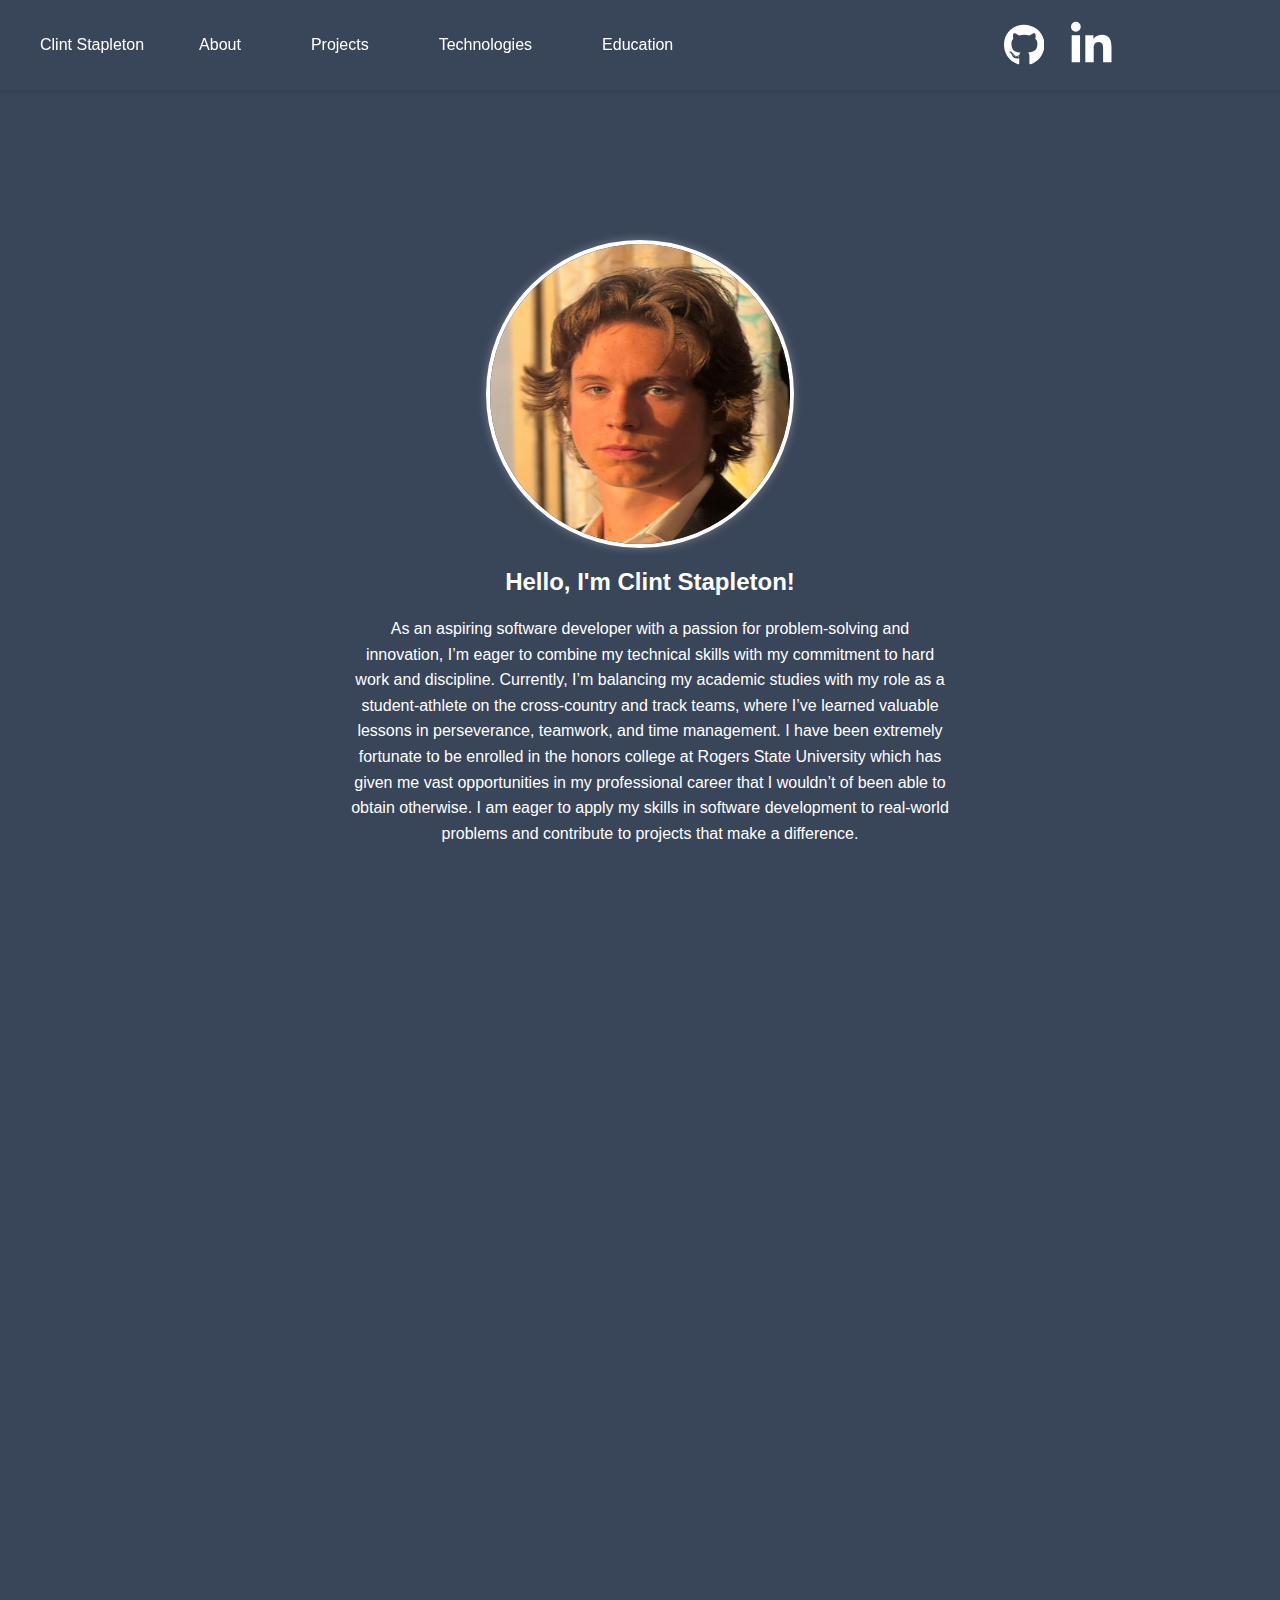
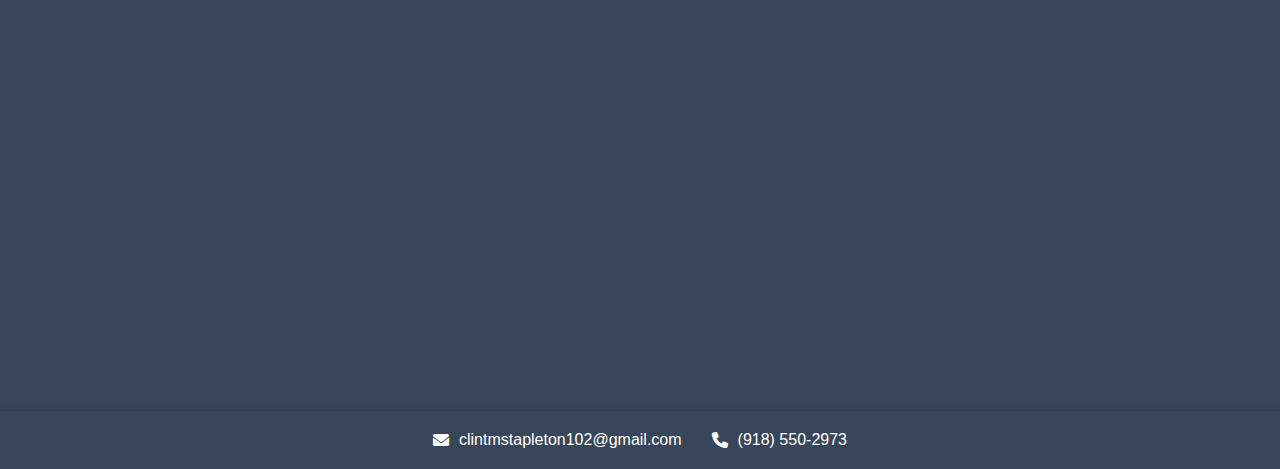
==== index.html @ 7c1acc9a "Updated Projects List" ====
<!DOCTYPE html>
<html lang="en">
<head>
    <link rel="stylesheet" href="https://cdnjs.cloudflare.com/ajax/libs/font-awesome/6.0.0/css/all.min.css">
    <link rel="stylesheet" href="styles.css">
    <meta charset="UTF-8">
    <meta name="viewport" content="width=device-width, initial-scale=1.0">
    <title>Clint Stapleton</title>
</head>
<body>
    <header>
        <div class="site-title">Clint Stapleton</div>
        <nav class="navbar">
            <div class="hamburger">
                <span></span>
                <span></span>
                <span></span>
            </div>
            <ul class="nav-list">
                <li><a href="#about">About</a></li>
                <li><a href="#projects">Projects</a></li>
                <li><a href="#technologies">Technologies</a></li>
                <li><a href="#education">Education</a></li>
            </ul>
        </nav>
        <div class="card">
            <a class="social-link1" href="https://github.com/clintms121" target="_blank">
              <svg xmlns="http://www.w3.org/2000/svg" fill="#fff" height="1em" viewBox="0 0 496 512"><path d="M165.9 397.4c0 2-2.3 3.6-5.2 3.6-3.3.3-5.6-1.3-5.6-3.6 0-2 2.3-3.6 5.2-3.6 3-.3 5.6 1.3 5.6 3.6zm-31.1-4.5c-.7 2 1.3 4.3 4.3 4.9 2.6 1 5.6 0 6.2-2s-1.3-4.3-4.3-5.2c-2.6-.7-5.5.3-6.2 2.3zm44.2-1.7c-2.9.7-4.9 2.6-4.6 4.9.3 2 2.9 3.3 5.9 2.6 2.9-.7 4.9-2.6 4.6-4.6-.3-1.9-3-3.2-5.9-2.9zM244.8 8C106.1 8 0 113.3 0 252c0 110.9 69.8 205.8 169.5 239.2 12.8 2.3 17.3-5.6 17.3-12.1 0-6.2-.3-40.4-.3-61.4 0 0-70 15-84.7-29.8 0 0-11.4-29.1-27.8-36.6 0 0-22.9-15.7 1.6-15.4 0 0 24.9 2 38.6 25.8 21.9 38.6 58.6 27.5 72.9 20.9 2.3-16 8.8-27.1 16-33.7-55.9-6.2-112.3-14.3-112.3-110.5 0-27.5 7.6-41.3 23.6-58.9-2.6-6.5-11.1-33.3 2.6-67.9 20.9-6.5 69 27 69 27 20-5.6 41.5-8.5 62.8-8.5s42.8 2.9 62.8 8.5c0 0 48.1-33.6 69-27 13.7 34.7 5.2 61.4 2.6 67.9 16 17.7 25.8 31.5 25.8 58.9 0 96.5-58.9 104.2-114.8 110.5 9.2 7.9 17 22.9 17 46.4 0 33.7-.3 75.4-.3 83.6 0 6.5 4.6 14.4 17.3 12.1C428.2 457.8 496 362.9 496 252 496 113.3 383.5 8 244.8 8zM97.2 352.9c-1.3 1-1 3.3.7 5.2 1.6 1.6 3.9 2.3 5.2 1 1.3-1 1-3.3-.7-5.2-1.6-1.6-3.9-2.3-5.2-1zm-10.8-8.1c-.7 1.3.3 2.9 2.3 3.9 1.6 1 3.6.7 4.3-.7.7-1.3-.3-2.9-2.3-3.9-2-.6-3.6-.3-4.3.7zm32.4 35.6c-1.6 1.3-1 4.3 1.3 6.2 2.3 2.3 5.2 2.6 6.5 1 1.3-1.3.7-4.3-1.3-6.2-2.2-2.3-5.2-2.6-6.5-1zm-11.4-14.7c-1.6 1-1.6 3.6 0 5.9 1.6 2.3 4.3 3.3 5.6 2.3 1.6-1.3 1.6-3.9 0-6.2-1.4-2.3-4-3.3-5.6-2z"></path></svg>
            </a>
            <a class="social-link2" href="https://www.linkedin.com/in/clint-stapleton-73284a2b8/" target="_blank">
              <svg xmlns="http://www.w3.org/2000/svg" height="1em" viewBox="0 0 448 512" fill="#fff"><path d="M100.28 448H7.4V148.9h92.88zM53.79 108.1C24.09 108.1 0 83.5 0 53.8a53.79 53.79 0 0 1 107.58 0c0 29.7-24.1 54.3-53.79 54.3zM447.9 448h-92.68V302.4c0-34.7-.7-79.2-48.29-79.2-48.29 0-55.69 37.7-55.69 76.7V448h-92.78V148.9h89.08v40.8h1.3c12.4-23.5 42.69-48.3 87.88-48.3 94 0 111.28 61.9 111.28 142.3V448z"></path></svg>          </a>
        </div> 
    </header>

    <main>
        <section id="about">
          <img src="mainFace.jpg" alt="My Photo" class="profile-photo">
          <div class="about-text">
            <h1>Hello, I'm Clint Stapleton!</h1>
            <p>As an aspiring software developer with a passion for problem-solving and innovation, I’m eager to combine my technical skills with my commitment to hard work and discipline. Currently, I’m balancing my academic studies with my role as a student-athlete on the cross-country and track teams, where I’ve learned valuable lessons in perseverance, teamwork, and time management. I have been extremely fortunate to be enrolled in the honors college at Rogers State University which has given me vast opportunities in my professional career that I wouldn’t of been able to obtain otherwise. I am eager to apply my skills in software development to real-world problems and contribute to projects that make a difference.</p>
          </div>
        </section>
        <section id="projects">
            <h1 style="color: white">Projects</h1>
            <div class="projects-container">
              <div class="project-card">
                <h2>Inventory Management Application</h2>
                <p>I have designed and developed a full-stack inventory management application using JavaFX. Key features include adding items to the desired inventory, editing existing items, and searching for items as needed. The application also includes a reports tab, allowing users to export their inventory as an Excel sheet. I am currently integrating an SQL database for persistent storage, ensuring scalability and robust data management.</p>
                <a href="https://github.com/clintms121/Customizable_Inventory_Manager" target="_blank">View on GitHub</a>
              </div>
              <div class="project-card">
                <h2>Portfolio Website</h2>
                <p>I designed and developed a professional portfolio website to showcase my front-end skills as a developer. The site was built using HTML, CSS, and JavaScript, featuring a responsive layout to ensure a user friendly experience.</p>
                <a href="https://github.com/clintms121/Portfolio-Website" target="_blank">View on GitHub</a>
              </div>
              <div class="project-card">
                <h2>Claremore Train Prediction Web Application</h2>
                <p>In progress</p>
              </div>
              <div class="project-card">
                <h2>Fitness AI Assistant Web App</h2>
                <p>In Progress</p>
              </div>
            </div>
          </section>
          <section id="technologies">
            <h1 style="color: white">Technologies</h1>
            <div class="technologies-container">
                <div class="technology-card">
                    <h2>HTML</h2>
                    <p>Experience with semantic HTML5 elements and best practices.</p>
                </div>
                <div class="technology-card">
                    <h2>CSS</h2>
                    <p>Proficient in CSS3, including Flexbox, Grid, and responsive design.</p>
                </div>
                <div class="technology-card">
                    <h2>JavaScript</h2>
                    <p>Skilled in ES6+, DOM manipulation, and modern JavaScript frameworks.</p>
                </div>
                <div class="technology-card">
                    <h2>Java</h2>
                    <p>Experience with Java for backend development and desktop applications.</p>
                </div>
                <div class="technology-card">
                    <h2>Python</h2>
                    <p>Experience with Python for data analysis, and machine learning.</p>
                </div>
                <div class="technology-card">
                    <h2>C#</h2>
                    <p>Experienced in C# for developing desktop applications and game design utilizing Unity.</p>
                </div>
                <div class="technology-card">
                    <h2>Swift</h2>
                    <p>Proficient in Swift for iOS app development, including UI design and integration with backend services.</p>
                </div>
            </div>
        </section>
        <section id="education">
            <h1 style="color: white">Education</h1>
            <div class="education-container">
                <div class="education-card">
                    <img src="rsu.png" alt="University Image" class="university-image">
                    <h2>Rogers State University</h2>
                    <p>Bachelors in Information Technology, Software Development and Multimedia</p>
                    <p>Honors College</p>
                    <p>Expected Graduation: May 2027</p>
                    <p>GPA: 3.9</p>
                </div>
            </div>
        </section>
      </main>

      <footer>
        <div class ="contact-info">
            <div class="contact-item">
                <i class="fas fa-envelope"></i>
                <a>clintmstapleton102@gmail.com</a>
            </div>
            <div class="contact-item">
                <i class="fas fa-phone"></i>
                <a href="tel:+1234567890">(918) 550-2973</a>
            </div>
        </div>
      </footer>

    <script>
        document.querySelectorAll('a[href^="#"]').forEach(anchor => {
            anchor.addEventListener('click', function (e) {
                e.preventDefault();

                document.querySelector(this.getAttribute('href')).scrollIntoView({
                    behavior: 'smooth'
                });
            });
        });
    </script>

<script>
    const observer = new IntersectionObserver((entries) => {
        entries.forEach(entry => {
            // Add visible class when entering viewport
            if (entry.isIntersecting) {
                entry.target.classList.add('visible');
            } 
            // Remove visible class when leaving viewport
            else {
                entry.target.classList.remove('visible');
            }
        });
    }, {
        threshold: 0.1,
        rootMargin: '-50px'
    });

    // Observe all sections
    document.querySelectorAll('section').forEach((section) => {
        observer.observe(section);
    });
</script>

<script>
    const hamburger = document.querySelector('.hamburger');
    const navList = document.querySelector('.nav-list');

    hamburger.addEventListener('click', () => {
        navList.classList.toggle('active');
    });
</script>

</body>
</html>
---- styles.css ----
html {
  scroll-behavior: smooth;
}

body {
  background: #394559;
  font-family: Arial, sans-serif;
  margin: 0;
  padding: 0;
}

header {
  position: fixed;
  top: 0;
  left: 0;
  right: 0;
  background: #394559;
  z-index: 1000;
  display: flex;
  justify-content: space-between;
  align-items: center;
  padding: 10px 20px;
  box-shadow: 0 2px 5px rgba(0,0,0,0.1);
}

main {
  padding-top: 80px; /* Adjust based on header height */
}

.site-title {
  font-size: 16px; 
  font-weight: normal; 
  color: white;
  text-decoration: none; 
  padding: 14px 20px; 
}

.navbar {
  flex-grow: 1;
  display: flex;
  align-items: center;
}

.nav-list {
  list-style-type: none;
  margin: 0;
  padding: 0;
  display: flex;
  justify-content: center;
}

.nav-list li {
  margin: 0 15px;
}

.nav-list a {
  color: white;
  text-decoration: none;
  padding: 14px 20px;
  display: block;
  font-size: 16px;
  font-weight: normal;
}

.nav-list a:hover {
  background-color: #575757;
  border-radius: 4px;
}

section {
  padding: 60px 20px;
  display: flex;
  align-items: center;
  flex-direction: column;
}

#about {
  margin-top: 100px;
}

.profile-photo {
  width: 300px;
  height: 300px;
  border-radius: 50%;
  margin-bottom: 20px;
  border: 4px solid white;
  box-shadow: 0 0 10px rgba(255, 255, 255, 0.3);
}

.about-text {
  color: white;
  text-align: center;
  max-width: 600px;
  margin-left: 20px;
}

.about-text h1 {
  margin-top: 0;
  margin-bottom: 20px;
  font-size: 24px;
}

.about-text p {
  margin-bottom: 20px;
  line-height: 1.6;
}

/* From Uiverse.io by ahmed150up2 */ 
.card {
  display: flex;
  height: 70px;
  width: 270px;
}

.card svg {
  position: absolute;
  display: flex;
  width: 60%;
  height: 100%;
  font-size: 24px;
  font-weight: 700;
  opacity: 1;
  transition: opacity 0.25s;
  z-index: 2;
  cursor: pointer;
}

.card .social-link1,.card .social-link2,.card .social-link3,.card .social-link4 {
  position: relative;
  display: flex;
  align-items: center;
  justify-content: center;
  width: 25%;
  color: whitesmoke;
  font-size: 24px;
  text-decoration: none;
  transition: 0.25s;
  border-radius: 50px;
}

.card svg {
  transform: scale(1);
}

.card .social-link1:hover {
  background-color: #1a1e22;
  animation: bounce_613 0.4s linear;
}

.card .social-link2:hover {
  background-color: #0a66c2;
  animation: bounce_613 0.4s linear;
}

.card .social-link3:hover {
  background-color: #0059f7;
  animation: bounce_613 0.4s linear;
}

.card .social-link4:hover {
  background-color: #1d4292;
  animation: bounce_613 0.4s linear;
}

@keyframes bounce_613 {
  40% {
    transform: scale(1.4);
  }

  60% {
    transform: scale(0.8);
  }

  80% {
    transform: scale(1.2);
  }

  100% {
    transform: scale(1);
  }
}

.projects-container {
  display: flex;
  flex-wrap: wrap;
  justify-content: center;
  gap: 20px;
  padding: 20px;
}

.project-card {
  background: #fff;
  border-radius: 8px;
  box-shadow: 0 4px 8px rgba(0, 0, 0, 0.1);
  padding: 20px;
  width: 300px;
  display: flex;
  flex-direction: column;
  justify-content: space-between;
  text-align: center;
  height: 400px; 
}

.project-card h2 {
  margin-top: 0;
  font-size: 20px;
}

.project-card p {
  font-size: 16px;
  color: #333;
  flex-grow: 1;
}

.project-card a {
  display: inline-block;
  margin-top: 10px;
  padding: 10px 20px;
  background: #394559;
  color: #fff;
  text-decoration: none;
  border-radius: 4px;
  align-self: center;
  margin-top: auto; 
}

.project-card a:hover {
  background: #575757;
}

.technologies-container {
  display: flex;
  flex-wrap: wrap;
  justify-content: center;
  gap: 20px;
  padding: 20px;
}

.technology-card {
  background: #fff;
  border-radius: 8px;
  box-shadow: 0 4px 8px rgba(0, 0, 0, 0.1);
  padding: 20px;
  width: 300px;
  text-align: center;
}

.technology-card h2 {
  margin-top: 0;
  font-size: 20px;
}

.technology-card p {
  font-size: 16px;
  color: #333;
}

.education-container {
  display: flex;
  flex-wrap: wrap;
  justify-content: center;
  gap: 20px;
  padding: 20px;
}

.education-card {
  background: #fff;
  border-radius: 8px;
  box-shadow: 0 4px 8px rgba(0, 0, 0, 0.1);
  padding: 20px;
  width: 300px;
  text-align: center;
}

.education-card h2 {
  margin-top: 0;
  font-size: 20px;
}

.education-card p {
  font-size: 16px;
  color: #333;
}

.university-image {
  width: 100%;
  height: auto;
  border-radius: 8px;
  margin-bottom: 15px;
}

.fade-in {
  opacity: 0;
  transform: translateY(20px);
  transition: opacity 0.6s ease-in, transform 0.6s ease-out;
}

.fade-in.visible {
  opacity: 1;
  transform: translateY(0);
}

section {
  opacity: 0;
  transform: translateY(20px);
  transition: opacity 0.6s ease-in-out, transform 0.6s ease-in-out;
}

section.visible {
  opacity: 1;
  transform: translateY(0);
}

footer {
  background: #394559;
  padding: 20px;
  margin-top: 40px;
  text-align: center;
  box-shadow: 0 -2px 5px rgba(0,0,0,0.1);
}

.contact-info {
  display: flex;
  justify-content: center;
  gap: 30px;
}

.contact-item {
  display: flex;
  align-items: center;
  gap: 10px;
}

.contact-item a {
  color: white;
  text-decoration: none;
}

.contact-item a:hover {
  text-decoration: underline;
}

.contact-item i {
  color: white;
}

.hamburger {
  display: none;
  cursor: pointer;
  padding: 10px;
}

.hamburger span {
  display: block;
  width: 25px;
  height: 3px;
  background: white;
  margin: 5px 0;
  transition: 0.4s;
}

@media screen and (max-width: 768px) {
  .hamburger {
      display: block;
  }

  .nav-list {
      display: none;
      position: absolute;
      top: 100%;
      left: 0;
      right: 0;
      background: #394559;
      flex-direction: column;
      padding: 20px;
  }

  .nav-list.active {
      display: flex;
  }

  .nav-list li {
      margin: 10px 0;
  }
}
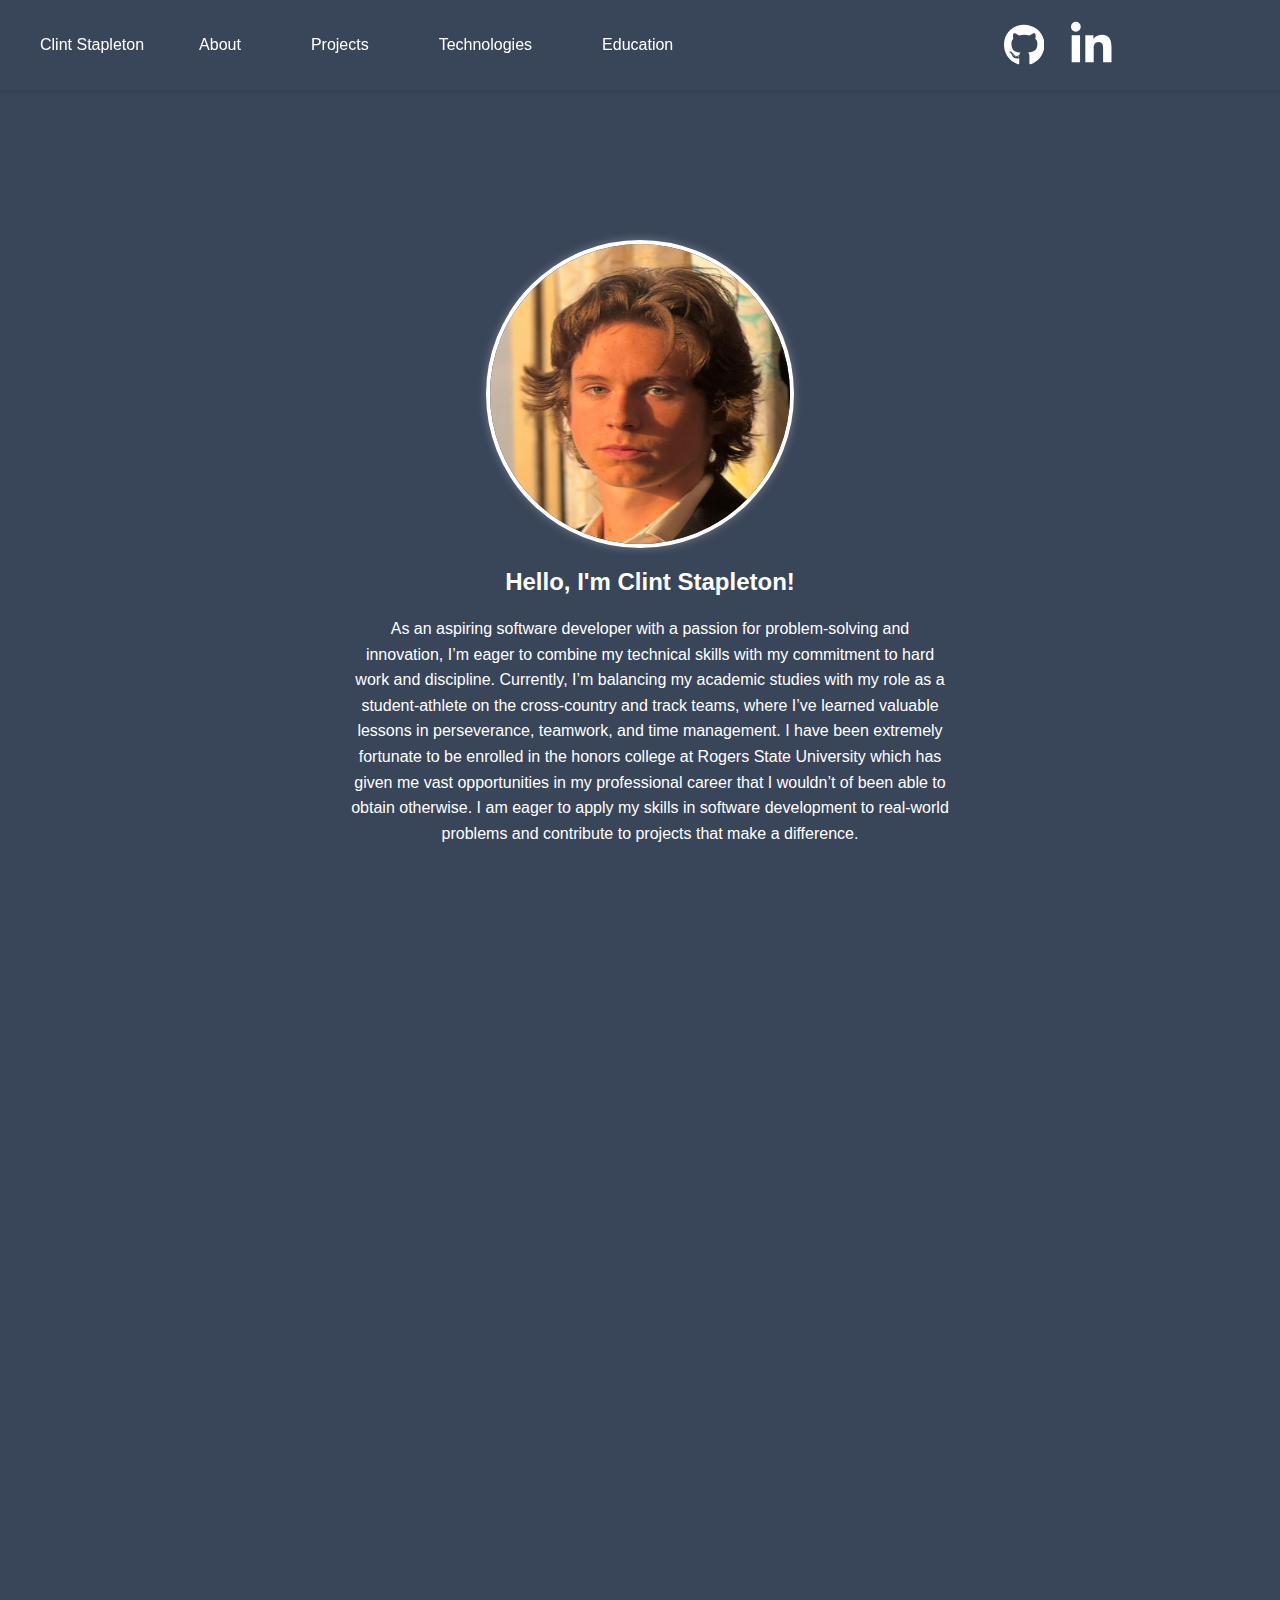
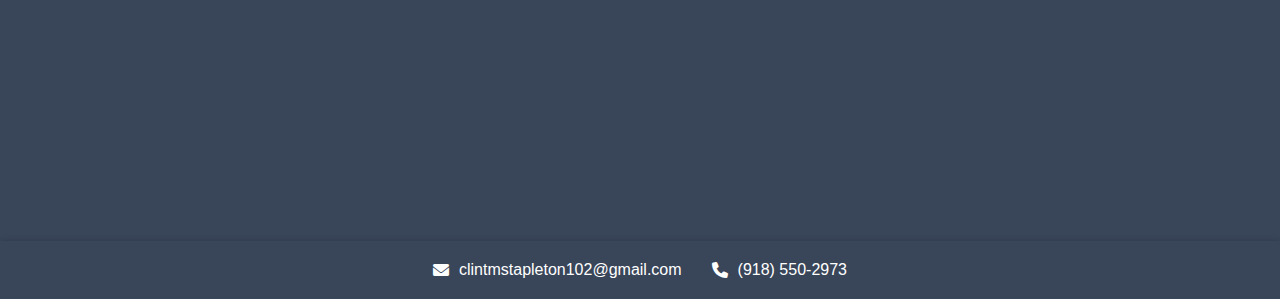
==== commit ed96c39a: "updated technologies section" ====
--- a/index.html
+++ b/index.html
@@ -54,7 +54,7 @@
                 <a href="https://github.com/clintms121/Portfolio-Website" target="_blank">View on GitHub</a>
               </div>
               <div class="project-card">
-                <h2>Claremore Train Prediction Web Application</h2>
+                <h2>Restraunt Reccomendation Web App</h2>
                 <p>In progress</p>
               </div>
               <div class="project-card">
@@ -89,10 +89,6 @@
                 <div class="technology-card">
                     <h2>C#</h2>
                     <p>Experienced in C# for developing desktop applications and game design utilizing Unity.</p>
-                </div>
-                <div class="technology-card">
-                    <h2>Swift</h2>
-                    <p>Proficient in Swift for iOS app development, including UI design and integration with backend services.</p>
                 </div>
             </div>
         </section>
